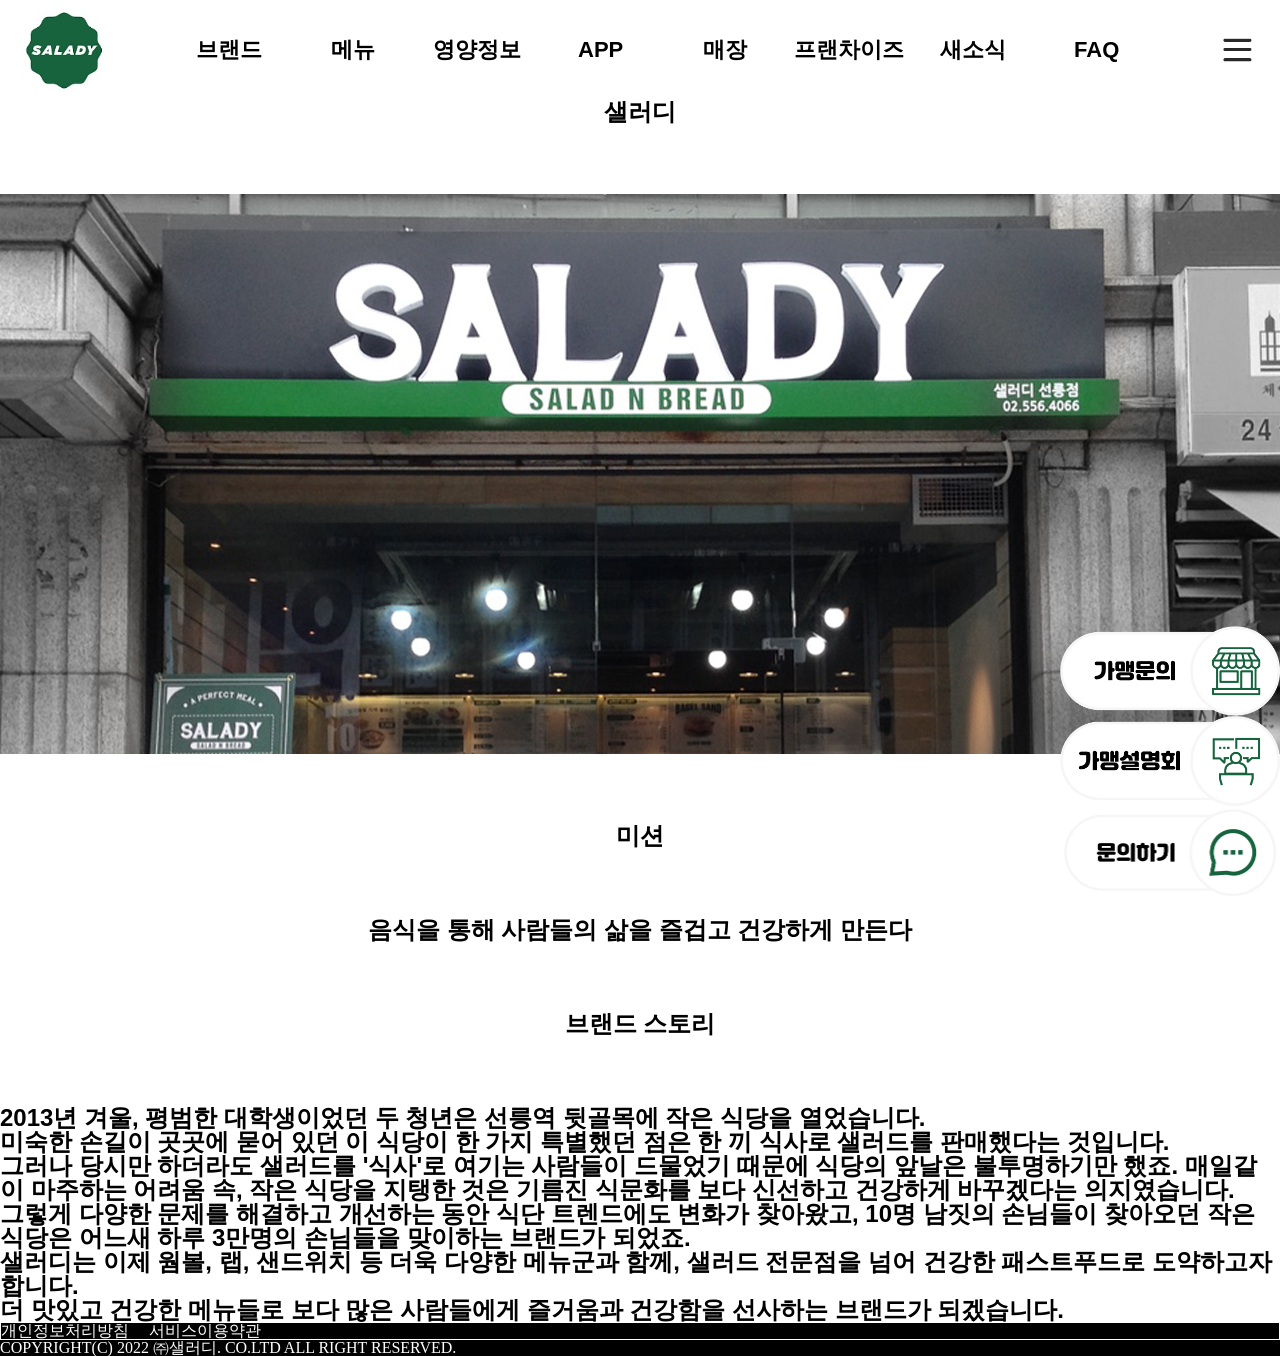
==== salady_brand.html @ 4b222a2a "브랜드 css 추가" ====
<!DOCTYPE html>
<html lang="ko">
  <head>
    <meta charset="UTF-8" />
    <meta name="viewport" content="width=device-width, initial-scale=1.0" />
    <title>salady</title>
    <link rel="stylesheet" href="css/reset.css" />
    <link
      rel="stylesheet"
      href="https://cdn.jsdelivr.net/npm/swiper@10/swiper-bundle.min.css"
    />
    <script src="https://cdn.jsdelivr.net/npm/swiper@10/swiper-bundle.min.js"></script>
    <link rel="stylesheet" href="css/style.css" />
    <link rel="stylesheet" href="css/brand.css" />
  </head>
  <body>
    <nav class="floating_menu">
      <img src="img/mo_quick_ico01.png" alt="" />
      <img src="img/mo_quick_ico02.png" alt="" />
      <img src="img/_-3.png" alt="" />
    </nav>
    <header>
      <div class="header_main">
        <img src="img/salady_logo.jpeg" alt="" class="header_logo" />
        <ul class="header_menu">
          <li class="item dropdown">
            <a href="./salady_brand.html">브랜드</a>
            <ul class="sub">
              <li><a href="#">샐러디</a></li>
              <li><a href="#">샐러디키친</a></li>
              <li><a href="#">샐러디팜</a></li>
            </ul>
          </li>
          <li class="item dropdown">
            <a href="#">메뉴</a>
            <ul class="sub">
              <li><a href="#">All</a></li>
              <li><a href="#">웜볼</a></li>
              <li><a href="#">샐러디</a></li>
              <li><a href="#">샌드&랩</a></li>
              <li><a href="#">브레드</a></li>
              <li><a href="#">토핑&드레싱</a></li>
              <li><a href="#">음료&사이드</a></li>
            </ul>
          </li>
          <li class="item">
            <a href="#">영양정보</a>
          </li>
          <li class="item dropdown">
            <a href="#">APP</a>
            <ul class="sub">
              <li><a href="#">샐러디멤버십</a></li>
              <li><a href="#">샐러디오더</a></li>
              <li><a href="#">기프트카드</a></li>
            </ul>
          </li>
          <li class="item">
            <a href="#">매장</a>
          </li>
          <li class="item dropdown">
            <a href="#">프랜차이즈</a>
            <ul class="sub">
              <li><a href="#">가맹안내</a></li>
              <li><a href="#">가맹상담 신청</a></li>
              <li><a href="#">가맹설명회 신청</a></li>
              <li><a href="#">추천입지</a></li>
            </ul>
          </li>
          <li class="item dropdown">
            <a href="#">새소식</a>
            <ul class="sub">
              <li><a href="#">공지사항</a></li>
              <li><a href="#">이벤트</a></li>
              <li><a href="#">칭찬매장</a></li>
            </ul>
          </li>
          <li class="item">
            <a href="#">FAQ</a>
          </li>
        </ul>
        <img src="img/menu_icon.png" alt="" class="menu_icon" />
      </div>
    </header>
    <main>
      <h1>샐러디</h1>
      <img src="img/brand_top_img.jpg" alt="" />
      <h2>미션</h2>
      <p>음식을 통해 사람들의 삶을 즐겁고 건강하게 만든다</p>
      <h2>브랜드 스토리</h2>
      <p>
        2013년 겨울, 평범한 대학생이었던 두 청년은 선릉역 뒷골목에 작은 식당을
        열었습니다.<br />
        미숙한 손길이 곳곳에 묻어 있던 이 식당이 한 가지 특별했던 점은 한 끼
        식사로 샐러드를 판매했다는 것입니다.<br />
        그러나 당시만 하더라도 샐러드를 '식사'로 여기는 사람들이 드물었기 때문에
        식당의 앞날은 불투명하기만 했죠. 매일같이 마주하는 어려움 속, 작은
        식당을 지탱한 것은 기름진 식문화를 보다 신선하고 건강하게 바꾸겠다는
        의지였습니다.<br />
        그렇게 다양한 문제를 해결하고 개선하는 동안 식단 트렌드에도 변화가
        찾아왔고, 10명 남짓의 손님들이 찾아오던 작은 식당은 어느새 하루 3만명의
        손님들을 맞이하는 브랜드가 되었죠.<br />
        샐러디는 이제 웜볼, 랩, 샌드위치 등 더욱 다양한 메뉴군과 함께, 샐러드
        전문점을 넘어 건강한 패스트푸드로 도약하고자 합니다.<br />
        더 맛있고 건강한 메뉴들로 보다 많은 사람들에게 즐거움과 건강함을
        선사하는 브랜드가 되겠습니다.
      </p>
    </main>
    <footer>
      <div class="footer_main">
        <div class="footer_main1">
          <p>개인정보처리방침</p>
          <p>서비스이용약관</p>
        </div>
        <div>
          <p>COPYRIGHT(C) 2022 ㈜샐러디. CO.LTD ALL RIGHT RESERVED.</p>
        </div>
      </div>
    </footer>
    <script>
      const mainlists = document.querySelectorAll(".dropdown");
      //상태변수 state= 1, 0
      let state = 1;
      for (let i = 0; i < mainlists.length; i++) {
        mainlists[i].onclick = function () {
          if (state == 1) {
            this.getElementsByTagName("ul")[0].style.height = "100%";
            state = 0; //state--;
          } else {
            this.getElementsByTagName("ul")[0].style.height = "0%";
            state = 1; //state++;
          }
        };
      }
    </script>
  </body>
</html>
---- css/style.css ----
* {
    font-family: 'Franklin Gothic Medium', 'Arial Narrow', Arial, sans-serif;
    font-size: 24px;
    font-weight: 600;
}

main{
    padding-top: 100px;
    flex: d;
    display: flex;
    flex-direction: column;
    align-items: center;
    gap: 70px;
}

header {
    position: fixed;
    top: 0;
    width: 100%;
    height: 100px;
    z-index: 10000;
    background: white;
}

header .header_main {
    display: flex;
    max-width: 1800px;
    /* width: 200%; */
    height: 100%;
    justify-content: space-between;
    align-items: center;
    padding: 0 20px;
    /* height: 200%; */
    margin: 0 auto;
}

header .header_main .header_logo{
        /* width: 20px; */
        height: 80px;
}
.menu_icon{
    height: 40px;
}

.header_menu>.item {
    display: inline-flex;
    /* background: #ccc; */
    width: 100%;
    height: 100%;
    text-align: center;
    font-family: 'Franklin Gothic Medium', 'Arial Narrow', Arial, sans-serif;
    font-size: 22px;
    font-weight: 600;
    align-items: center;
    justify-content: center;
}

.header_menu>.item>a{
    color: black;
}

.header_menu {
    display: flex;
    /* position: relative; */
    width: 80%;
}

div {
    width: auto;
}

.a_box {
    display: flex;
}

.sub {
    height: 0;
    overflow: hidden;
    transition: .4s;
    display: flex;
    align-items: center;
    gap: 50px;
    position: absolute;
    top: 90px;
    left: 0;
    width: 100%;
    padding: 0 160px;
    background: #17633e;
    /* color: white; */
}

.sub li a{
    color: white;
    font-weight: 400;
    font-size: 18px;
}

img {
    display: block;
}

.footer_main {
    width: 100%;
    background: #000000;
    color: #fefefe;
}

.footer_main1 {
    display: flex;
    border: 1px solid #fefefe;
    gap: 20px;
}

.video {
    background-size: cover;
    -moz-background-size: cover;
    -webkit-background-size: cover;
    background-position: center;
    background-repeat: no-repeat;
    width: 100%;
    height: 100%;
    position: absolute;
}


.floating_menu{
    position: fixed;
    right: 0;
    bottom: 0;
    z-index: 10000;
}

.floating_menu img{
    width: 220px;
}

main iframe{
    width: 1200px;
    height: 675px;
}
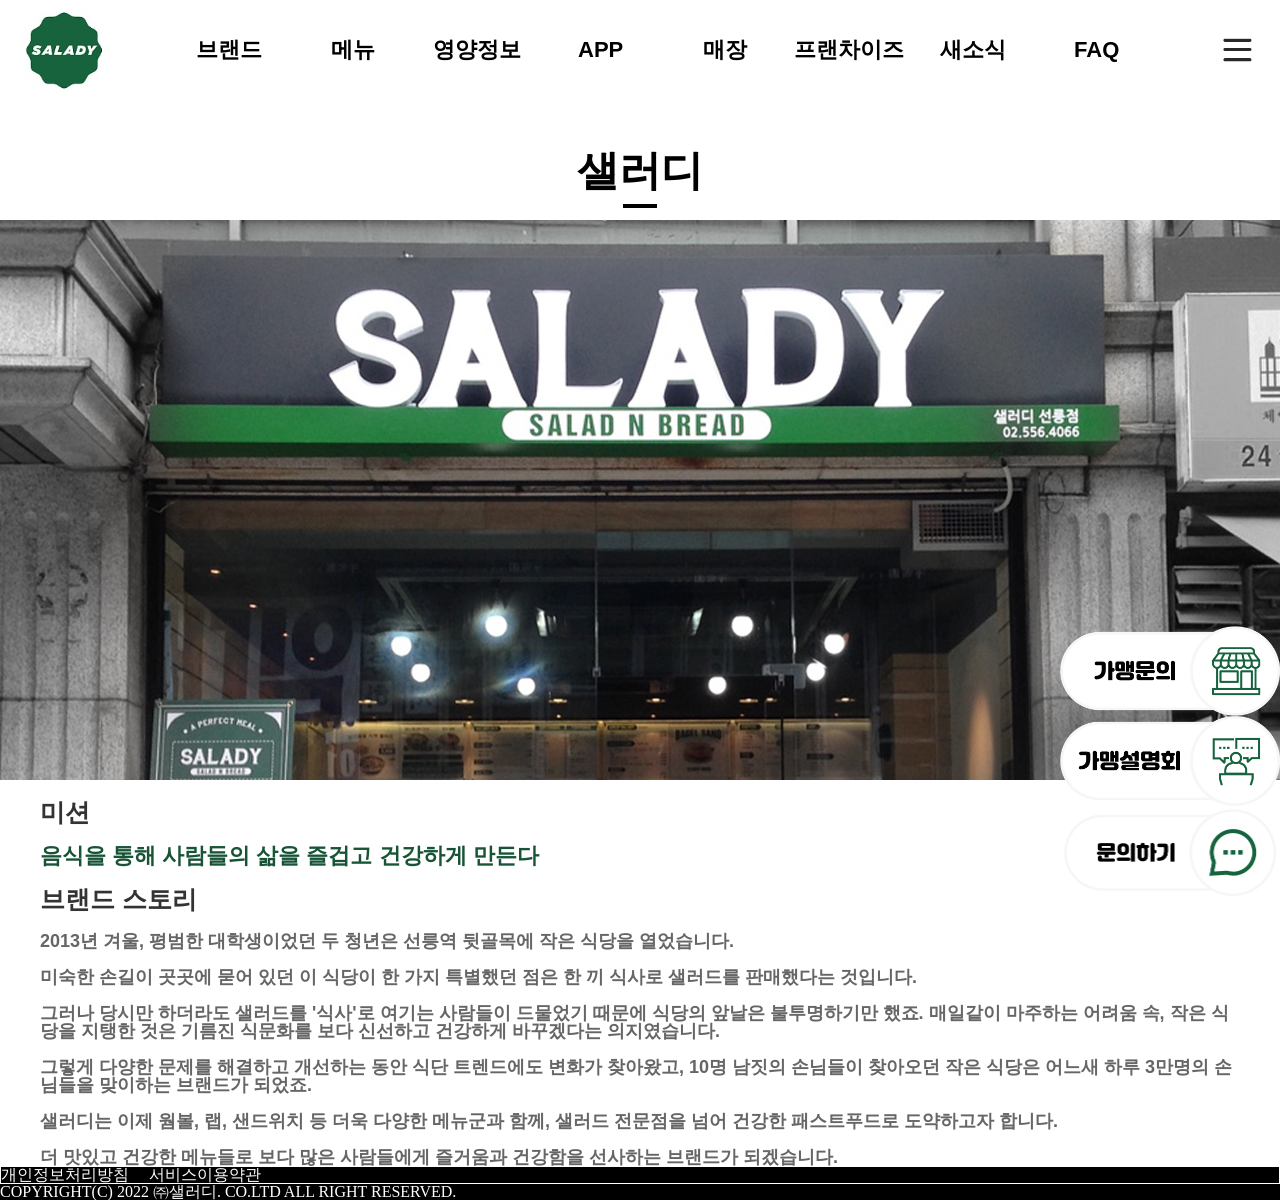
==== commit 8f4ed016: "브랜드 스타일 지정" ====
--- a/salady_brand.html
+++ b/salady_brand.html
@@ -82,25 +82,26 @@
       </div>
     </header>
     <main>
-      <h1>샐러디</h1>
+      <h1 class="title">샐러디</h1>
+      <hr class="title_border" />
       <img src="img/brand_top_img.jpg" alt="" />
-      <h2>미션</h2>
-      <p>음식을 통해 사람들의 삶을 즐겁고 건강하게 만든다</p>
-      <h2>브랜드 스토리</h2>
-      <p>
+      <h2 class="box">미션</h2>
+      <p class="box1">음식을 통해 사람들의 삶을 즐겁고 건강하게 만든다</p>
+      <h2 class="box">브랜드 스토리</h2>
+      <p class="box2">
         2013년 겨울, 평범한 대학생이었던 두 청년은 선릉역 뒷골목에 작은 식당을
-        열었습니다.<br />
+        열었습니다.<br /><br />
         미숙한 손길이 곳곳에 묻어 있던 이 식당이 한 가지 특별했던 점은 한 끼
-        식사로 샐러드를 판매했다는 것입니다.<br />
+        식사로 샐러드를 판매했다는 것입니다.<br /><br />
         그러나 당시만 하더라도 샐러드를 '식사'로 여기는 사람들이 드물었기 때문에
         식당의 앞날은 불투명하기만 했죠. 매일같이 마주하는 어려움 속, 작은
         식당을 지탱한 것은 기름진 식문화를 보다 신선하고 건강하게 바꾸겠다는
-        의지였습니다.<br />
+        의지였습니다.<br /><br />
         그렇게 다양한 문제를 해결하고 개선하는 동안 식단 트렌드에도 변화가
         찾아왔고, 10명 남짓의 손님들이 찾아오던 작은 식당은 어느새 하루 3만명의
-        손님들을 맞이하는 브랜드가 되었죠.<br />
+        손님들을 맞이하는 브랜드가 되었죠.<br /><br />
         샐러디는 이제 웜볼, 랩, 샌드위치 등 더욱 다양한 메뉴군과 함께, 샐러드
-        전문점을 넘어 건강한 패스트푸드로 도약하고자 합니다.<br />
+        전문점을 넘어 건강한 패스트푸드로 도약하고자 합니다.<br /><br />
         더 맛있고 건강한 메뉴들로 보다 많은 사람들에게 즐거움과 건강함을
         선사하는 브랜드가 되겠습니다.
       </p>
--- a/css/brand.css
+++ b/css/brand.css
@@ -0,0 +1,35 @@
+main{
+    gap: 0;
+}
+.title{
+    font-size: 42px;
+    padding-top: 50px;
+}
+
+.title_border{
+    width: 30px;
+    border: 2px solid black;
+}
+.box{
+    font-size: 25px;
+    font-weight: 600;
+    color: #333;
+    width: 1200px;
+    padding-top: 20px;
+}
+.box1{
+    font-size: 22px;
+    color: #175436;
+    font-weight: 600;
+    text-align: left;
+    width: 1200px;
+    padding-top: 20px;
+}
+.box2{
+    font-size: 18px;
+    color: #666;
+    font-weight: 600;
+    text-align: left;
+    width: 1200px;
+    padding-top: 20px;
+}
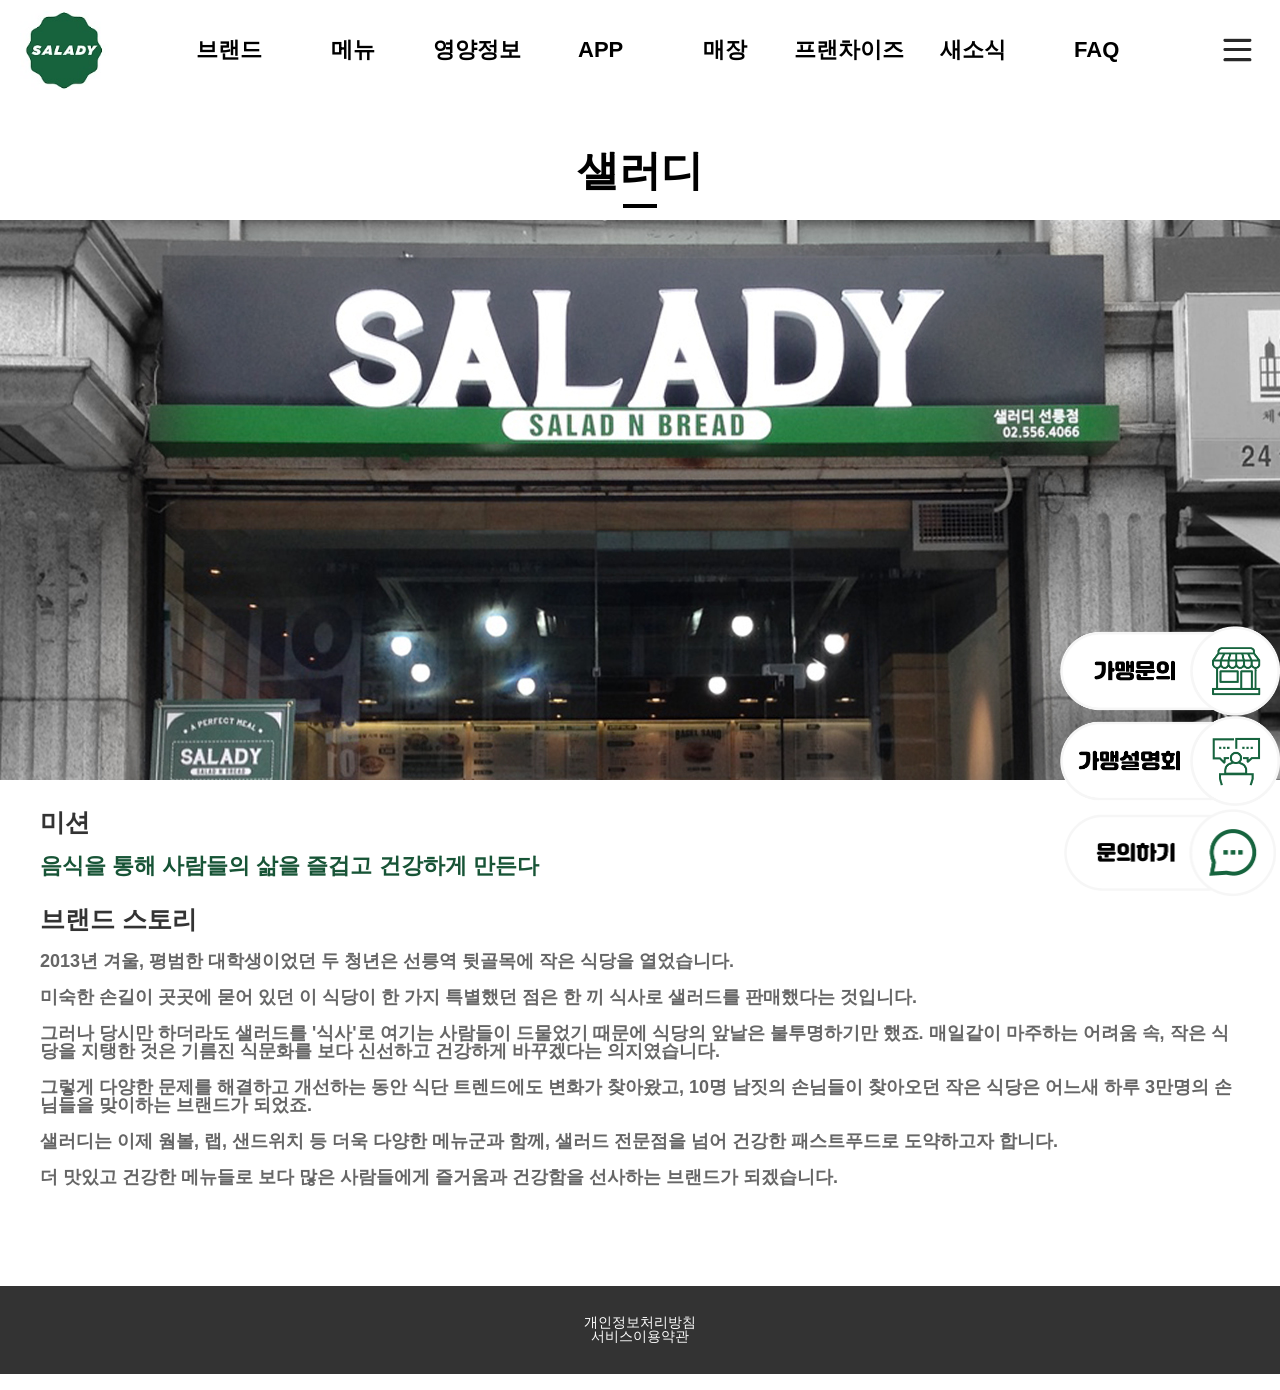
==== commit 0c7fc685: "샐러디 메인페이지 수정" ====
--- a/salady_brand.html
+++ b/salady_brand.html
@@ -3,7 +3,7 @@
   <head>
     <meta charset="UTF-8" />
     <meta name="viewport" content="width=device-width, initial-scale=1.0" />
-    <title>salady</title>
+    <title>salady-브랜드</title>
     <link rel="stylesheet" href="css/reset.css" />
     <link
       rel="stylesheet"
@@ -112,7 +112,7 @@
           <p>개인정보처리방침</p>
           <p>서비스이용약관</p>
         </div>
-        <div>
+        <div class="footer_main">
           <p>COPYRIGHT(C) 2022 ㈜샐러디. CO.LTD ALL RIGHT RESERVED.</p>
         </div>
       </div>
--- a/css/style.css
+++ b/css/style.css
@@ -98,17 +98,24 @@
 img {
     display: block;
 }
-
-.footer_main {
-    width: 100%;
-    background: #000000;
-    color: #fefefe;
+.one{
+    height: 100px;
 }
-
-.footer_main1 {
+.footer_main1{
+    background: #333;
+    padding: 30px 0;
+    gap: 10px;  
+    font-size: 14px;
+}
+.footer_style {
     display: flex;
-    border: 1px solid #fefefe;
-    gap: 20px;
+    color: white;
+    justify-content: center;
+    margin-bottom: 28px;
+}
+.footer_main{
+    text-align: center;
+    color: white;
 }
 
 .video {
--- a/css/brand.css
+++ b/css/brand.css
@@ -15,7 +15,8 @@
     font-weight: 600;
     color: #333;
     width: 1200px;
-    padding-top: 20px;
+    padding-top: 30px;
+
 }
 .box1{
     font-size: 22px;
@@ -32,4 +33,21 @@
     text-align: left;
     width: 1200px;
     padding-top: 20px;
+    padding-bottom: 100px;
+}
+.footer_main1{
+    background: #333;
+    padding: 30px 0;
+    gap: 10px;  
+    font-size: 14px;
+}
+.footer_style {
+    display: flex;
+    color: white;
+    justify-content: center;
+    margin-bottom: 28px;
+}
+.footer_main{
+    text-align: center;
+    color: white;
 }
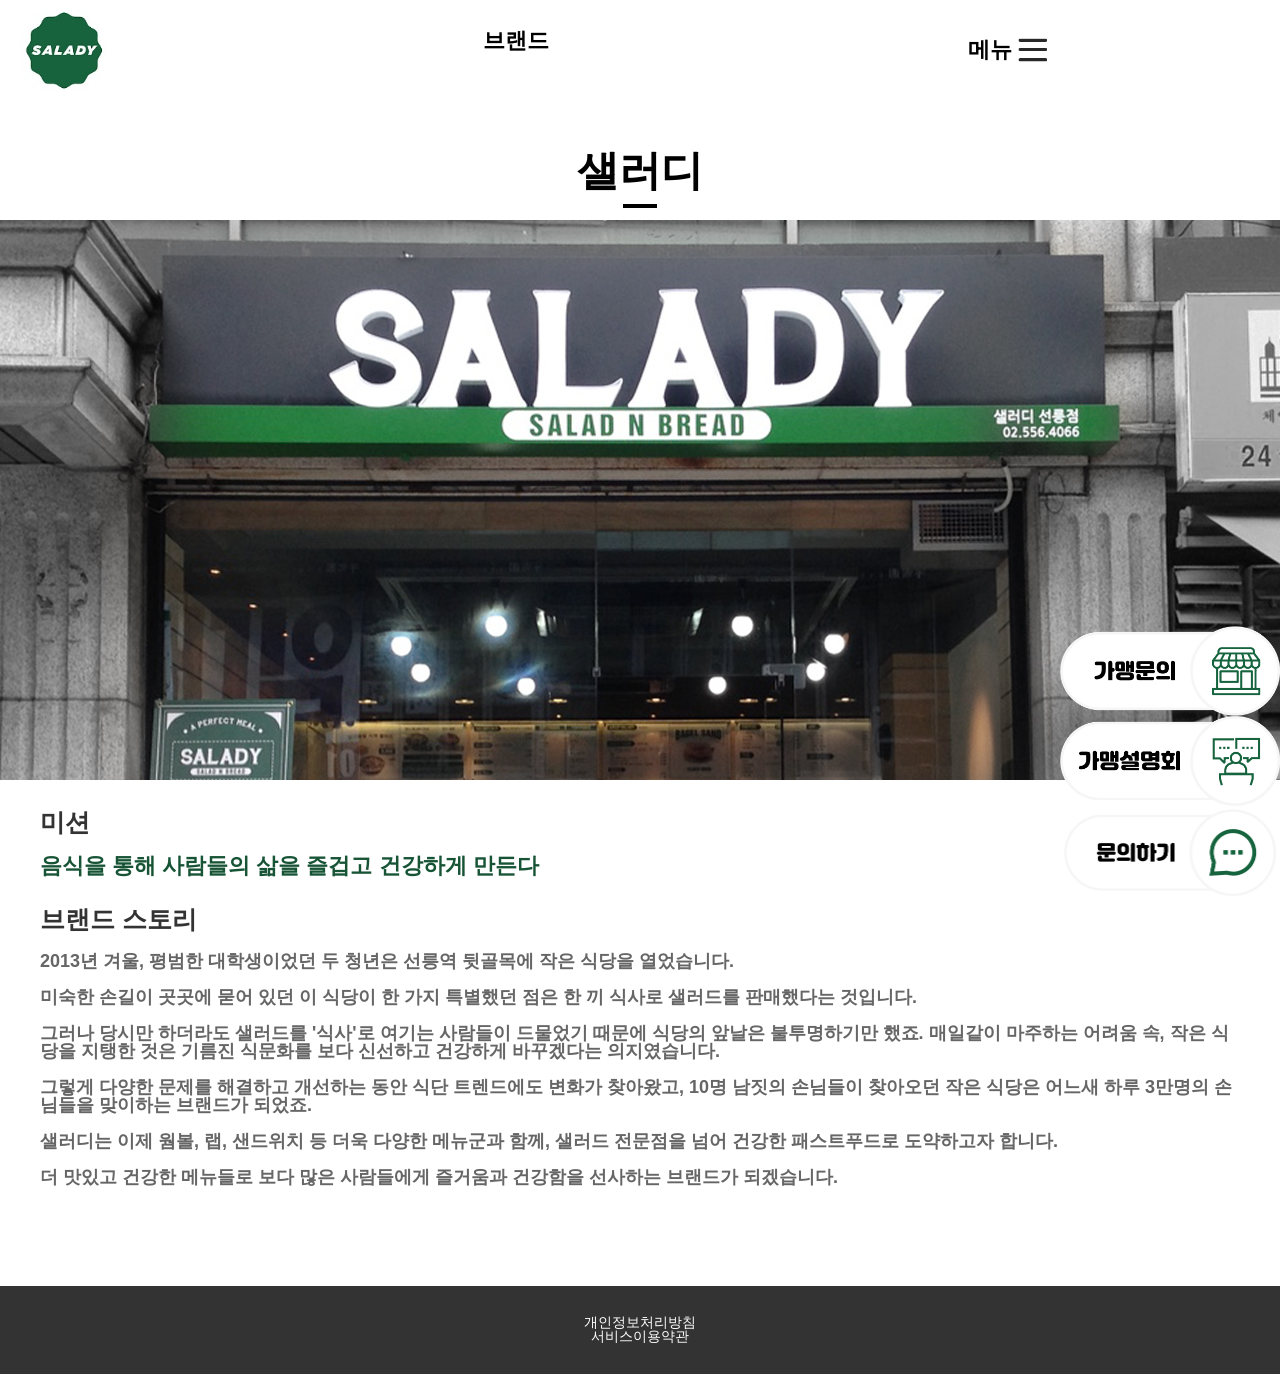
==== commit c5f4b9a7: "메뉴 오류 수정" ====
--- a/salady_brand.html
+++ b/salady_brand.html
@@ -37,25 +37,6 @@
               <li><a href="#">All</a></li>
               <li><a href="#">웜볼</a></li>
               <li><a href="#">샐러디</a></li>
-              <li><a href="#">샌드&랩</a></li>
-              <li><a href="#">브레드</a></li>
-              <li><a href="#">토핑&드레싱</a></li>
-              <li><a href="#">음료&사이드</a></li>
-            </ul>
-          </li>
-          <li class="item">
-            <a href="#">영양정보</a>
-          </li>
-          <li class="item dropdown">
-            <a href="#">APP</a>
-            <ul class="sub">
-              <li><a href="#">샐러디멤버십</a></li>
-              <li><a href="#">샐러디오더</a></li>
-              <li><a href="#">기프트카드</a></li>
-            </ul>
-          </li>
-          <li class="item">
-            <a href="#">매장</a>
           </li>
           <li class="item dropdown">
             <a href="#">프랜차이즈</a>
